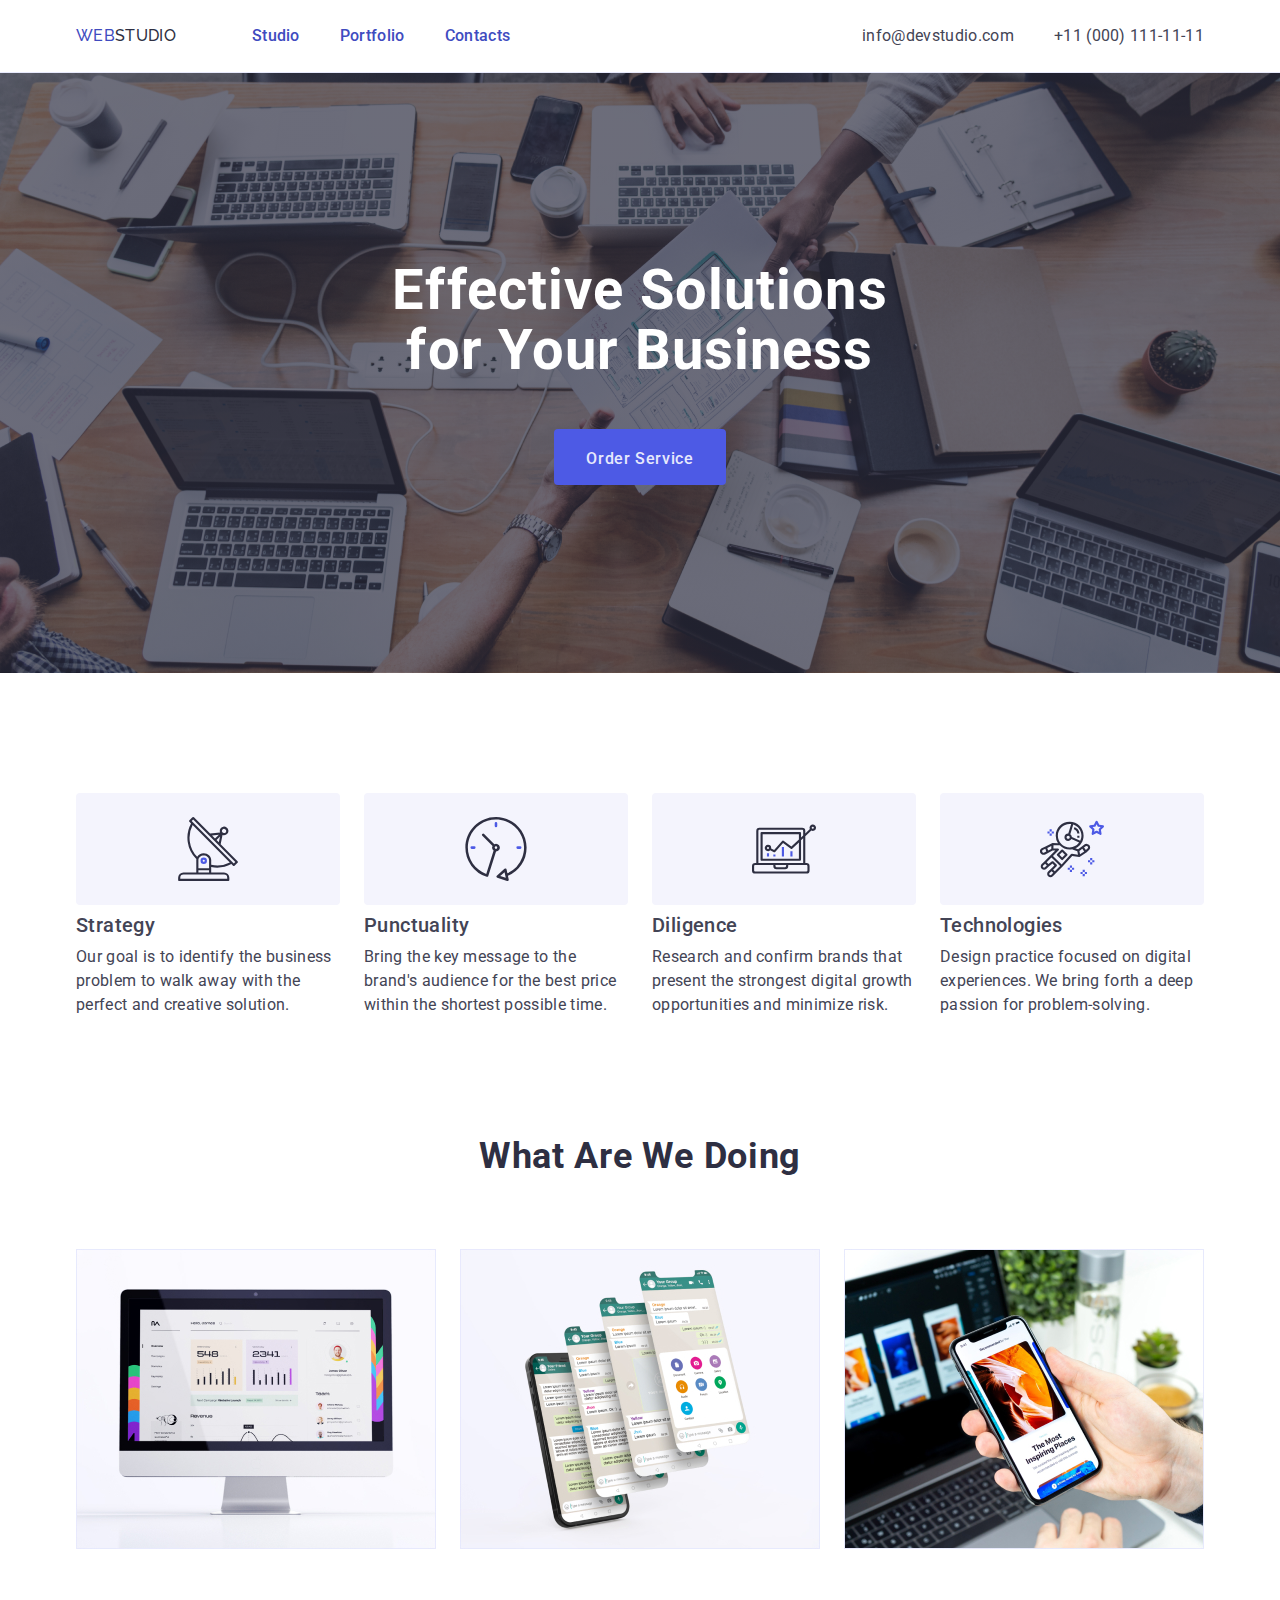
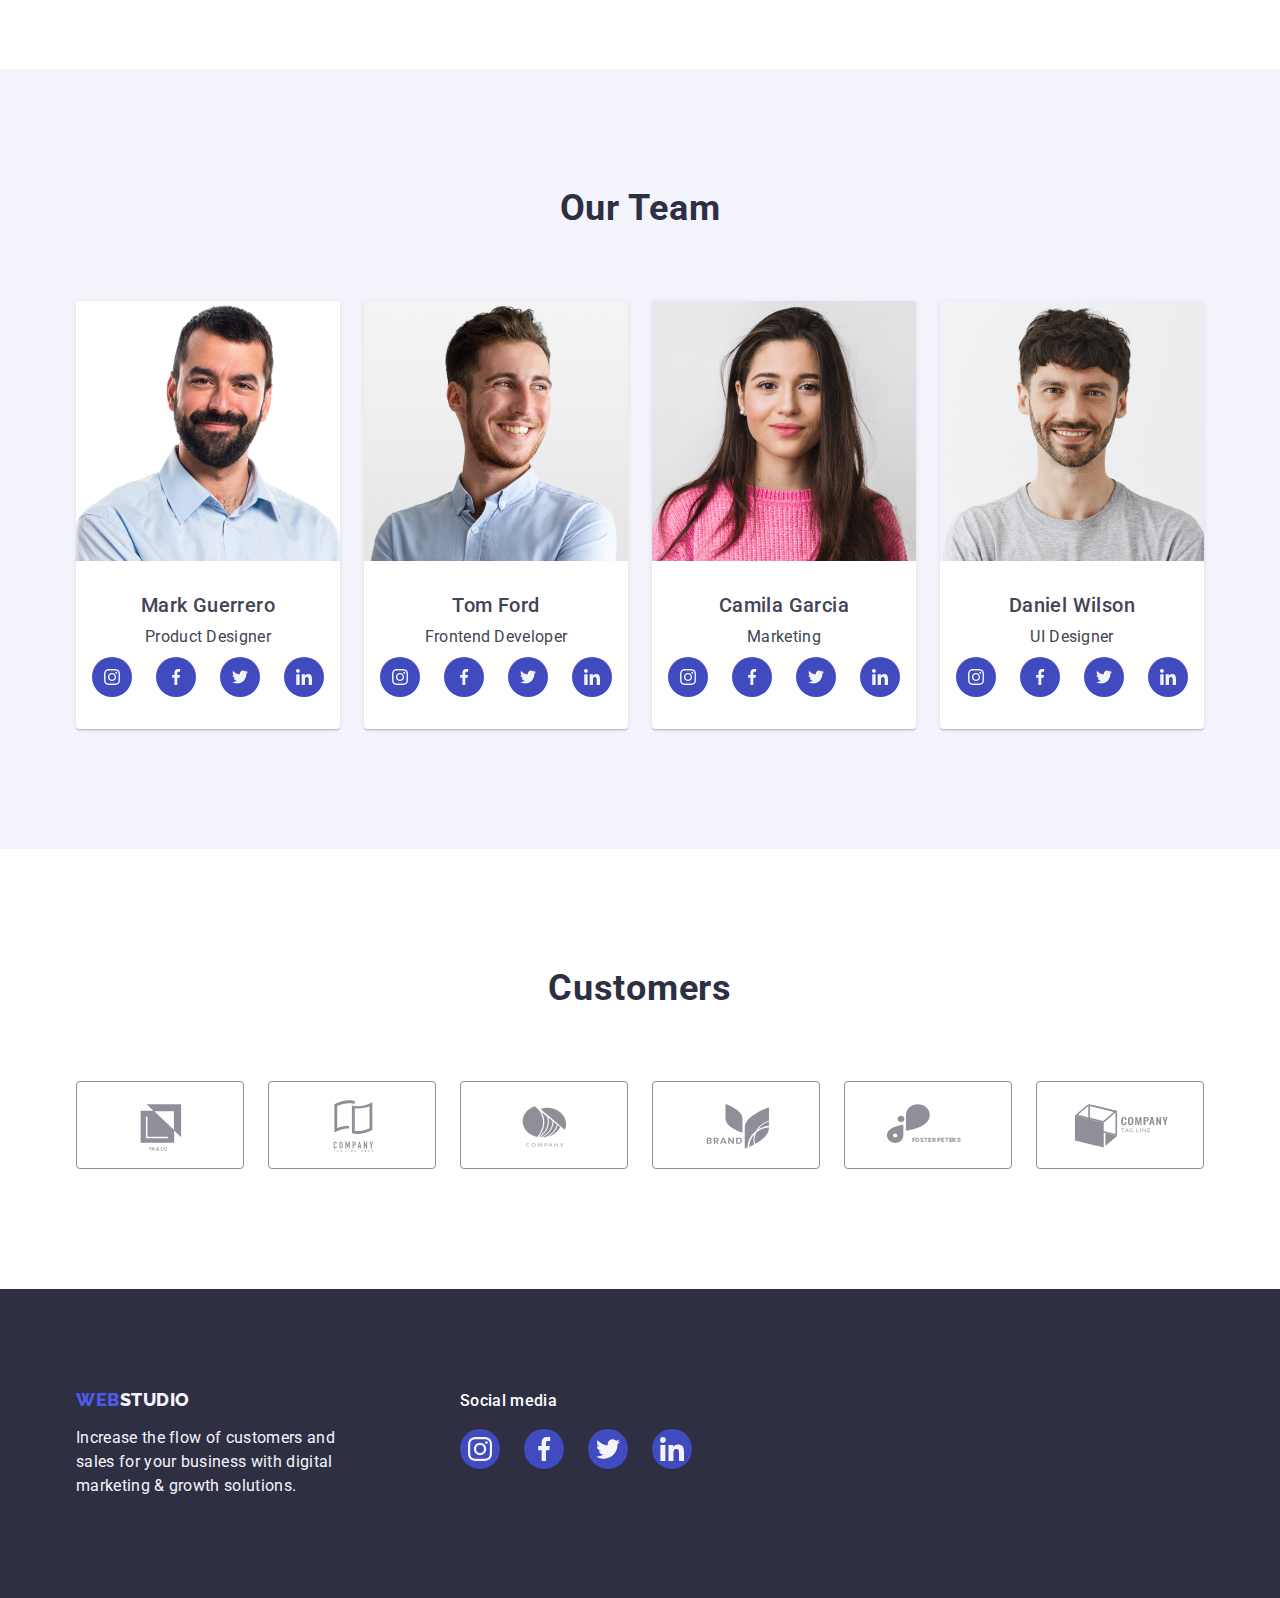
==== index.html @ c57134eb "corect" ====
<!DOCTYPE html>
<html lang="en">

<head>
  <meta charset="UTF-8">
  <meta name="viewport" content="width=device-width, initial-scale=1.0">
  <title>Studio</title>
  <link rel="stylesheet" href="node_modules/modern-normalize/modern-normalize.min.css">
  <link rel="stylesheet" href="./css/style.css">
  <link rel="preconnect" href="https://fonts.googleapis.com">
  <link rel="preconnect" href="https://fonts.gstatic.com" crossorigin>
  <link href="https://fonts.googleapis.com/css2?family=Raleway:wght@800&family=Roboto:wght@400;500;700;900&display=swap"
    rel="stylesheet">
</head>

<body>

  <!-- H E A D E R -->

  <header class="header">
    <div class="header__top container">
      <nav class="header__nav">
        <a class="logo menu__link" href="./index.html">
          Web<span class="logo_dark">Studio</span>
        </a>
        <ul class="menu__list list">
          <li class="menu__item">
            <a class="menu__link" href="./index.html">Studio</a>
          </li>
          <li class="menu__item">
            <a class="menu__link" href="./portfolio.html">Portfolio</a>
          </li>
          <li class="menu__item">
            <a class="menu__link" href="#contact">Contacts</a>
          </li>
        </ul>
      </nav>
      <address class="contact" id="contact">
        <ul class="contact__list list">
          <li class="contact__item"><a class="contact__link" href="mailto:info@devstudio.com">info@devstudio.com</a>
          </li>
          <li class="contact__item"><a class="contact__link" href="tel:+110001111111">+11 (000) 111-11-11</a></li>
        </ul>
      </address>
    </div>
  </header>

  <main>

    <!-- H E R O - I M A G E -->

    <section class="hero-image">
      <div class="container">
        <h1 class="hero-image__title">
          Effective Solutions for Your Business
        </h1>
        <button class="hero-image__button" type="button" data-modal-open>
          Order Service
        </button>
      </div>
    </section>

    <!-- F E A T U R E -->

    <section class="feature">
      <div class="container">
        <h2 class="visually-hidden" hidden="">FFFFF</h2>
        <ul class="feature-list list">
          <li class="feature-list__item">
            <div class="feature__tumb">
              <svg class="feature__icon" width="64" height="64">
                <use href="./images/icons.svg#icon-antenna-1"></use>
              </svg>
            </div>
            <h3 class="subtitle">Strategy</h3>
            <p class="text">
              Our goal is to identify the business problem to walk away with
              the perfect and creative solution.
            </p>
          </li>
          <li class="feature-list__item">
            <div class="feature__tumb">
              <svg class="feature__icon" width="64" height="64">
                <use href="./images/icons.svg#icon-clock-1"></use>
              </svg>
            </div>
            <h3 class="subtitle">Punctuality</h3>
            <p class="text">
              Bring the key message to the brand's audience for the best price
              within the shortest possible time.
            </p>
          </li>
          <li class="feature-list__item">
            <div class="feature__tumb">
              <svg class="feature__icon" width="64" height="64">
                <use href="./images/icons.svg#icon-diagram-1"></use>
              </svg>
            </div>
            <h3 class="subtitle">Diligence</h3>
            <p class="text">
              Research and confirm brands that present the strongest digital
              growth opportunities and minimize risk.
            </p>
          </li>
          <li class="feature-list__item">
            <div class="feature__tumb">
              <svg class="feature__icon" width="64" height="64">
                <use href="./images/icons.svg#icon-astronaut-1"></use>
              </svg>
            </div>
            <h3 class="subtitle">Technologies</h3>
            <p class="text">
              Design practice focused on digital experiences. We bring forth a
              deep passion for problem-solving.
            </p>
          </li>
        </ul>
      </div>
    </section>

    <!--  G A L A R Y -->

    <section class="galary">
      <div class="container">
        <h2 class="galary__title title">What are we doing</h2>
        <ul class="galary__list list">
          <li class="galary__item"><img src="./images/Rectangle_71.jpg" alt="monitor"></li>
          <li class="galary__item"><img src="./images/Rectangle_72.jpg" alt="mobile phone"></li>
          <li class="galary__item"><img src="./images/Rectangle_73.jpg" alt="notebook and phone"></li>
        </ul>
      </div>
    </section>

    <!-- P R E V I E V -->

    <section class="preview">
      <div class="container">
        <h2 class="preview__title title"> Our Team</h2>
        <ul class="preview__list list">
          <li class="preview__item"> <img class="preview__img" src="./images/ava_1.jpg" alt="foto Mark Guerrero" />
            <div class="preview__text">
              <h3 class="subtitle">Mark Guerrero</h3>
              <p class="text">Product Designer</p>
              <ul class="social__list">
                <li class="social__item">
                  <a href="https://www.instagram.com/" target="_blank" class="social__link">
                    <svg class="social__svg" width="16" height="16">
                      <use href="./images/icons.svg#icon-instagram-2">
                      </use>
                    </svg>
                  </a>
                </li>
                <li class="social__item">
                  <a href="https://www.facebook.com/" target="_blank" class="social__link">
                    <svg class="social__svg" width="16" height="16">
                      <use href="./images/icons.svg#icon-facebook-1">
                      </use>
                    </svg>
                  </a>
                </li>
                <li class="social__item">
                  <a href="https://www.youtube.com/" target="_blank" class="social__link">
                    <svg class="social__svg" width="16" height="16">
                      <use href="./images/icons.svg#icon-twitter-1">
                      </use>
                    </svg>
                  </a>
                </li>
                <li class="social__item">
                  <a href="" target="_blank" class="social__link">
                    <svg class="social__svg" width="16" height="16">
                      <use href="./images/icons.svg#icon-linkedin-1">
                      </use>
                    </svg>
                  </a>
                </li>
              </ul>
            </div>
          </li>
          <li class="preview__item"><img class="preview__img" src="./images/ava_2.jpg" alt="foto Tom Ford" />
            <div class="preview__text">
              <h3 class="subtitle">Tom Ford</h3>
              <p class="text">Frontend Developer</p>
              <ul class="social__list">
                <li class="social__item">
                  <a href="https://www.instagram.com/" target="_blank" class="social__link">
                    <svg class="social__svg" width="16" height="16">
                      <use href="./images/icons.svg#icon-instagram-2">
                      </use>
                    </svg>
                  </a>
                </li>
                <li class="social__item">
                  <a href="https://www.facebook.com/" target="_blank" class="social__link">
                    <svg class="social__svg" width="16" height="16">
                      <use href="./images/icons.svg#icon-facebook-1">
                      </use>
                    </svg>
                  </a>
                </li>
                <li class="social__item">
                  <a href="https://www.youtube.com/" target="_blank" class=" social__link">
                    <svg class="social__svg" width="16" height="16">
                      <use href="./images/icons.svg#icon-twitter-1">
                      </use>
                    </svg>
                  </a>
                </li>
                <li class="social__item">
                  <a href="" target="_blank" class=" social__link">
                    <svg class="social__svg" width="16" height="16">
                      <use href="./images/icons.svg#icon-linkedin-1">
                      </use>
                    </svg>
                  </a>
                </li>
              </ul>
            </div>
          </li>
          <li class="preview__item"><img class="preview__img" src="./images/ava_3.jpg" alt="foto Camila Garcia" />
            <div class="preview__text">
              <h3 class="subtitle">Camila Garcia</h3>
              <p class="text">Marketing</p>
              <ul class="social__list">
                <li class="social__item">
                  <a href="https://www.instagram.com/" target="_blank" class="social__link">
                    <svg class="social__svg" width="16" height="16">
                      <use href="./images/icons.svg#icon-instagram-2">
                      </use>
                    </svg>
                  </a>
                </li>
                <li class="social__item">
                  <a href="https://www.facebook.com/" target="_blank" class="social__link">
                    <svg class="social__svg" width="16" height="16">
                      <use href="./images/icons.svg#icon-facebook-1">
                      </use>
                    </svg>
                  </a>
                </li>
                <li class="social__item">
                  <a href="https://www.youtube.com/" target="_blank" class="social__link">
                    <svg class="social__svg" width="16" height="16">
                      <use href="./images/icons.svg#icon-twitter-1">
                      </use>
                    </svg>
                  </a>
                </li>
                <li class="social__item">
                  <a href="" target="_blank" class="social__link">
                    <svg class="social__svg" width="16" height="16">
                      <use href="./images/icons.svg#icon-linkedin-1">
                      </use>
                    </svg>
                  </a>
                </li>
              </ul>
            </div>
          </li>
          <li class="preview__item"><img class="preview__img" src="./images/ava_4.jpg" alt="foto Daniel Wilson" />
            <div class="preview__text">
              <h3 class="subtitle">Daniel Wilson</h3>
              <p class="text">UI Designer</p>
              <ul class="social__list">
                <li class="social__item">
                  <a href="https://www.instagram.com/" target="_blank" class="social__link">
                    <svg class="social__svg" width="16" height="16">
                      <use href="./images/icons.svg#icon-instagram-2">
                      </use>
                    </svg>
                  </a>
                </li>
                <li class="social__item">
                  <a href="https://www.facebook.com/" target="_blank" class="social__link">
                    <svg class="social__svg" width="16" height="16">
                      <use href="./images/icons.svg#icon-facebook-1">
                      </use>
                    </svg>
                  </a>
                </li>
                <li class="social__item">
                  <a href="https://www.youtube.com/" target="_blank" class="social__link">
                    <svg class="social__svg" width="16" height="16">
                      <use href="./images/icons.svg#icon-twitter-1">
                      </use>
                    </svg>
                  </a>
                </li>
                <li class="social__item">
                  <a href="" target="_blank" class=" social__link">
                    <svg class="social__svg" width="16" height="16">
                      <use href="./images/icons.svg#icon-linkedin-1">
                      </use>
                    </svg>
                  </a>
                </li>
              </ul>
            </div>
          </li>
        </ul>
      </div>
    </section>

    <!--  C A S T O M E R S -->

    <section class="castomers">
      <div class="container">
        <h2 class="castomers__title title">Customers</h2>
        <ul class="castomers__list list">
          <li class="castomers__item">
            <a class="customers__link">
              <svg class="castomers__icon" width="104" height="56">
                <use href="./images/icons.svg#icon-Logo__1"></use>
              </svg>
            </a>
          </li>
          <li class="castomers__item">
            <a class="customers__link">
              <svg class="castomers__icon" width="104" height="56">
                <use href="./images/icons.svg#icon-Logo__2"></use>
              </svg>
            </a>
          </li>
          <li class="castomers__item">
            <a class="customers__link">
              <svg class="castomers__icon" width="104" height="56">
                <use href="./images/icons.svg#icon-Logo__3"></use>
              </svg>
            </a>
          </li>
          <li class="castomers__item">
            <a class="customers__link">
              <svg class="castomers__icon" width="104" height="56">
                <use href="./images/icons.svg#icon-Logo__4"></use>
              </svg>
            </a>
          </li>
          <li class="castomers__item">
            <a class="customers__link">
              <div class="castomers__icon-drop">
                <svg class="castomers__icon vector-circl" width="8" height="8">
                  <use href="./images/icons.svg#icon-Vector__circl"></use>
                </svg>
                <svg class="castomers__icon vector-drop-doter" width="17" height="19">
                  <use href="./images/icons.svg#icon-Vector__drop-doter"></use>
                </svg>
                <svg class="castomers__icon vector-drop" width="25" height="27">
                  <use href="./images/icons.svg#icon-Vector__drop"></use>
                </svg>
                <p class="castomers__vector-text">FOSTER PETERS</p>
              </div>
            </a>
          </li>
          <li class="castomers__item">
            <a class="customers__link">
              <svg class="castomers__icon" width="104" height="56">
                <use href="./images/icons.svg#icon-Logo__5"></use>
              </svg>
            </a>
          </li>
        </ul>
      </div>
    </section>
  </main>

  <!-- F O O T E R  -->

  <footer class="footer">
    <div class="container">
      <div class="footer__iner">
        <div class="footer__text-col">
          <a class="footer__link logo" href="./index.html">
            Web<span class="logo_light">Studio</span>
          </a>
          <p class="footer__text text">Increase the flow of customers and sales for your business with
            digital marketing & growth solutions.</p>
        </div>
        <div class="footer__social-col">
          <p class="footer__subtitle">Social media</p>
          <ul class="social__list">
            <li class="social__item">
              <a href="https://www.instagram.com/" target="_blank" class="social__link">
                <svg class="footer__social-svg social__svg" width="24" height="24">
                  <use href="./images/icons.svg#icon-instagram-2"></use>
                </svg>
              </a>
            </li>
            <li class="social__item">
              <a href="https://www.facebook.com/" target="_blank" class="social__link">
                <svg class="footer__social-svg social__svg">
                  <use href="./images/icons.svg#icon-facebook-1" width="24" height="24"></use>
                </svg>
              </a>
            </li>
            <li class="social__item">
              <a href="https://www.youtube.com/" target="_blank" class="social__link">
                <svg class=" footer__social-svg social__svg">
                  <use href="./images/icons.svg#icon-twitter-1" width="24" height="24"></use>
                </svg>
              </a>
            </li>
            <li class="social__item">
              <a href="" target="_blank" class="social__link"> <svg class="footer__social-svg social__svg">
                  <use href="./images/icons.svg#icon-linkedin-1" width="24" height="24"></use>
                </svg></a>
            </li>
          </ul>
        </div>
      </div>

    </div>
  </footer>

  <!-- m o d a l -->

  <div id="modal--start" class="overlay is-hidden" data-modal>
    <div class="overlay__modal">
      <button type="button" class="modal__close" data-modal-close>
        <svg class="modal__svg" width="8" height="8">
          <use class="close-black" href="./images/icons.svg#icon-close-black-18dp-2-1 ">
          </use>
        </svg>
      </button>
    </div>
  </div>

  <script src="./js/modal.js"></script>
</body>

</html>
---- css/style.css ----
* {
    box-sizing: inherit;
}

:root {
    --page-font: "Roboto", sans-serif;
    --logo-font: "Raleway", sans-serif;
    --dark: #2e2f42;
    /* navy-blue __ Overlays, Shadows, Headings */
    --primary-brand: #4D5AE5;
    /* Iris __ CTAs focused, Active, states, Links */
    --white-background: #ffffff;
    /* white __ Header, team card - background */
    --text: #434455;
    /* slate __ body text */
    --pressed-state: #404BBF;
    /* ocean __ CTAs */
    --light: #f4f4fd;
    /* cloud __ Light mode backgrounds, Light mode Dialogs/alerts */
    --main-battom-text: #e7e9fc;
}

html {
    box-sizing: border-box;
}


body,
h1,
h2,
h3,
h4,
h5,
p,
ul,
li {
    font-family: var(--page-font);
    color: var(--text);
    text-decoration: none;
    list-style: none;
    margin: 0;
    padding: 0;
}

img {
    width: 100%;
    display: block;
}

body {
    background-color: var(--white-background);
}

p {
    font-family: var(--page-font);
    font-size: 16px;
    line-height: 1.5;
    letter-spacing: 0.32px;
}

a {
    color: inherit;
    text-decoration: none;
    font-size: 16px;
    line-height: 1.5;
    letter-spacing: 0.32px;
    font-family: inherit;
}

button {
    border: none;
    cursor: pointer;
    color: var(--main-battom-text);
    font-size: 16px;
    line-height: 1.5;
    letter-spacing: 0.32px;
    font-family: inherit;
}


.container {

    max-width: 1158px;
    padding: 0 15px;
    margin-left: auto;
    margin-right: auto;
}

.visually-hidden {
    position: absolute;
    width: 1px;
    height: 1px;
    margin: -1px;
    border: 0;
    padding: 0;
    white-space: nowrap;
    clip-path: inset(100%);
    clip: rect(0 0 0 0);
    overflow: hidden;
}



.title {
    margin-bottom: 72px;
    font-size: 36px;
    line-height: 1.11;
    text-transform: capitalize;
    text-align: center;
    color: var(--dark);
    letter-spacing: 0.02em
}

.text {
    font-size: 16px;
    line-height: 1.5;
    letter-spacing: 0.02em;
    color: var(--text);
}

.list {
    list-style: none;
    display: flex;
    gap: 24px;
}




/*  H E A D E R  */

.logo {
    font-family: var(--logo-font);
    color: var(--iris, #4D5AE5);
    font-size: 18px;
    line-height: 1.17;
    font-weight: 800;
    letter-spacing: 0.03em;
    text-transform: uppercase;
    margin-right: 76px;
}

.logo_dark {
    font-family: var(--logo-font);
    color: var(--dark);

}

.logo_light {
    font-family: var(--logo-font);
}

.header {
    border-bottom: 1px solid var(--cornflower, #E7E9FC);
    background: var(--white, #FFF);
    box-shadow: 0px 2px 1px rgba(46, 47, 66, 0.08), 0px 1px 1px rgba(46, 47, 66, 0.16), 0px 1px 6px rgba(46, 47, 66, 0.08);
}

.header__top {
    display: flex;
    justify-content: space-between;
    align-items: center;
    height: 72px;
}

/* header__nav */

.header__nav {
    display: flex;
    align-items: center;
}

.menu__list {
    display: flex;
    align-items: center;
    gap: 40px;
}

.menu__link {
    position: relative;
    display: inline-block;
    color: var(--pressed-state);
    font-weight: 500;
    font-size: 16px;
    line-height: 1.5;
    letter-spacing: 0.02em;
    padding: 24px 0;
    transition: color 250ms cubic-bezier(0.4, 0, 0.2, 1);
}

.menu__link:hover,
.menu__link:focus {
    display: inline-block;
    font-weight: 500;
    font-size: 16px;
    line-height: 1.5;
    letter-spacing: 0.02em;
    padding: 24px 0;
    position: relative;
    color: var(--pressed-state);
    transition: color 250ms cubic-bezier(0.4, 0, 0.2, 1);
}

.menu__link:hover::after {
    content: "";
    position: absolute;
    left: 0;
    bottom: -1px;
    width: 100%;
    height: 4px;
    background-color: var(--pressed-state);
    border-radius: 2px;

}


/*  header__address */

address {
    font-style: normal;
}

.contact__list {
    display: flex;
    align-items: center;
    gap: 40px;
}

.contact__item {
    display: inherit;
    font-size: 16px;
    line-height: 1.5;
    letter-spacing: 0.02em;
}
.contact__link {
    text-decoration: none;
    padding: 24px 0;
    transition: color 250ms cubic-bezier(0.4, 0, 0.2, 1);
}
.contact__link:hover,
.contact__link:focus {
    color: var(--pressed-state);
    transition: color 250ms cubic-bezier(0.4, 0, 0.2, 1);
}







/*  H E R O I M A G E  */

.hero-image {
    margin: 0 auto;
    max-width: 1440px;
    padding: 120px 0;
    background-color: var(--dark);
    text-align: center;
    color: var(--white-background);
    background-image: linear-gradient(rgba(46, 47, 66, 0.7),
            rgba(46, 47, 66, 0.7)), url(../images/hero-bg.jpg);
    background-position: center;
    background-repeat: no-repeat;
    background-size: cover;
    padding: 188px 0;
}

.hero-image__title {
    color: var(--white-background);
    font-size: 56px;
    line-height: 1.07;
    letter-spacing: 0.02em;
    max-width: 496px;
    margin: 0 auto;


}

.hero-image__button {
    border: none;
    border-radius: 4px;
    margin: 0 auto;
    display: block;
    margin-top: 48px;
    padding: 18px 32px;
    background-color: var(--primary-brand);
    font-weight: 500;
    letter-spacing: 0.04em;
    min-width: 169px;
    height: 56px;
    transition: background-color 250ms cubic-bezier(0.4, 0, 0.2, 1);

}

.hero-image__button:hover {
    background-color: var(--pressed-state);
}

.hero-image__button:focus {
    background-color: var(--pressed-state);
}





/*  F E A T U R E  */

.feature {
    padding: 120px 0;
}

.feature-list__item {
    flex-basis: calc((100% - 72px) / 4)
}

.subtitle {
    margin-bottom: 8px;
    font-family: Roboto;
    font-size: 20px;
    font-style: normal;
    font-weight: 500;
    line-height: 24px;
    letter-spacing: 0.4px;
}


.feature__tumb {
    justify-content: center;
    display: flex;
    align-items: center;
    flex-basis: calc((100% - 72px) / 4);
    height: 112px;
    border-radius: 4px;
    background: var(--cloud, #F4F4FD);
    margin-bottom: 8px;

}




/* S O C I A L */

.social__list {
    display: flex;
    justify-content: center;
    align-items: center;
    gap: 24px;
    margin-top: 8px;

}

.social__link {
    display: flex;
    align-items: center;
    justify-content: center;
    width: 100%;
    height: 100%;
    border-radius: 50%;
    background-color: var(--pressed-state);
    transition: background-color 250ms cubic-bezier(0.4, 0, 0.2, 1);

}

.social__item {
    max-width: calc((100% - 72px) / 4);

    width: 40px;
    height: 40px;

}

.social__link:hover {
    background-color: var(--primary-brand);
}

.social__link:focus {
    background-color: var(--primary-brand);
}

.social__svg {
    fill: var(--light);
    padding: 12px;
    width: 40px;
    height: 40px;

}




/* G A L A R Y */

.galary {
    padding-bottom: 120px;
}




/* P R E V I E W */

.preview {
    background-color: var(--light);
    padding: 120px 0;
}

.preview__img {
    max-width: 100%;
}

.preview__text {
    padding: 32px 0;
    text-align: center;
}

.preview__item {
    max-width: calc((100% - 72px) / 4);
    background-color: var(--white-background);
    border-radius: 0px 0px 4px 4px;
    background: var(--white, #FFF);
    box-shadow: 0px 2px 1px 0px rgba(46, 47, 66, 0.08), 0px 1px 1px 0px rgba(46, 47, 66, 0.16), 0px 1px 6px 0px rgba(46, 47, 66, 0.08)
}




/* F I L T E R S */

.main {
    padding: 96px 0 120px 0;
}

.filter__list {
    justify-content: center;
    margin-bottom: 72px;
}


.main__batton {
    padding: 12px 24px;
    color: var(--primary-brand);
    font-weight: 500;
    font-size: 16px;
    line-height: 1.5;
    letter-spacing: 0.04em;
    border-radius: 4px;
    border: 1px solid var(--cornflower, #E7E9FC);
    background: var(--cloud, #F4F4FD);
    transition: color 250ms cubic-bezier(0.4, 0, 0.2, 1), background-color 250ms cubic-bezier(0.4, 0, 0.2, 1), border-color 250ms cubic-bezier(0.4, 0, 0.2, 1), box-shadow 250ms cubic-bezier(0.4, 0, 0.2, 1);
}

.main__batton:hover {
    background-color: var(--pressed-state);
    color: var(--white-background);
    border: 1px solid transparent;
    box-shadow: 0px 3px 1px rgba(0, 0, 0, 0.1), 0px 2px 1px rgba(0, 0, 0, 0.08), 0px 2px 2px rgba(0, 0, 0, 0.12);


}

.main__batton:focus {
    background-color: var(--pressed-state);
    color: var(--white-background);
    border: 1px solid transparent;
    box-shadow: 0px 3px 1px rgba(0, 0, 0, 0.1), 0px 2px 1px rgba(0, 0, 0, 0.08), 0px 2px 2px rgba(0, 0, 0, 0.12);
}




/* P R O M O */

.promo__link {
    display: block;
    transition: box-shadow 250ms cubic-bezier(0.4, 0, 0.2, 1);
}

.promo__link:hover {
    box-shadow: 0px 1px 6px rgba(46, 47, 66, 0.08), 0px 1px 1px rgba(46, 47, 66, 0.16), 0px 2px 1px rgba(46, 47, 66, 0.08);
}

.promo__link:focus {
    box-shadow: 0px 1px 6px rgba(46, 47, 66, 0.08), 0px 1px 1px rgba(46, 47, 66, 0.16), 0px 2px 1px rgba(46, 47, 66, 0.08);
}

.promo__link:hover p {
    transform: translateY(0%);
}

.promo__link:focus p {
    transform: translateY(0%);
}

.promo__overlay-text {
    padding: 40px 32px 0 32px;
    top: 0;
    left: 0;
    width: 100%;
    height: 100%;
    transform: translatey(100%);
    position: absolute;
    background-color: var(--primary-brand);
    transition: transform 250ms cubic-bezier(0.4, 0, 0.2, 1);
    color: var(--light);

}

.promo__overlay {
    position: relative;
    overflow: hidden;

}

.promo__overlay:hover .promo__overlay-text {
    transform: translatey(0);
}

.promo__list {
    row-gap: 48px;
    flex-wrap: wrap;
}

.promo__text {
    padding: 32px 16px;
    border: 1px solid var(--cornflower, #E7E9FC);
    border-top: none;
    background: var(--white, #FFF);
    font-family: Roboto;
    font-size: 20px;
    font-style: normal;
    font-weight: 500;
    line-height: 24px;
    letter-spacing: 0.4px;
}

.promo__item {
    flex-basis: calc((100% - 48px) / 3);
}




/* C U S T O M E R S */

.castomers {
    padding: 120px 0;
}

.castomers__list {}

.castomers__item {
    max-width: calc((100% - 120px) / 6);
    height: 88px;
}

.customers__link {
    display: flex;
    align-items: center;
    justify-content: center;
    border-radius: 4px;
    border: 1px solid var(--lightslate, #8E8F99);
    width: 100%;
    height: 100%;
    padding: 16px 32px;
    transition: border-color 250ms cubic-bezier(0.4, 0, 0.2, 1), color 250ms cubic-bezier(0.4, 0, 0.2, 1);
    ;
}

.customers__link:hover {
    border-color: var(--pressed-state);
}

.customers__link:focus {
    border-color: var(--pressed-state);
}

.castomers__vector-text {
    color: var(--lightslate, #8E8F99);
    font-family: Roboto;
    font-size: 6px;
    font-style: normal;
    font-weight: 700;
    line-height: normal;
    position: relative;
    left: 24px;
    top: 2px;
}

.vector-circl {
    left: 9px;
    bottom: 4px;
    position: relative;
}

.vector-drop-doter {
    right: 13px;
    top: 16px;
    position: relative;
}

.vector-drop {
    top: 4px;
    right: 17px;
    position: relative;
}

.castomers__icon-drop {
    box-sizing: content-box;
    padding: 6px 9px 0px 11px;
    display: block;
    width: 102px;
    height: 56px;
}




/* F O O T E R */

.footer {
    background-color: var(--dark);
    padding: 100px 0;

}

.logo_light,
.footer__text {
    color: var(--light);

}

.footer__text {
    width: 264px;
}

.footer__link {
    display: inline-block;
    margin-bottom: 16px;

}

.footer__iner {
    display: flex;
    align-items: baseline;

}

.footer__subtitle {
    font-family: Roboto;
    font-size: 16px;
    font-style: normal;
    font-weight: 500;
    line-height: 24px;
    color: var(--white, #FFF);
    letter-spacing: 0.32px;
    margin-bottom: 16px;
}

.footer__social-col {}

.footer__text-col {
    margin-right: 120px;
}

.footer__social-svg {
    fill: var(--light);
    padding: 8px;
}



/* M O D A L */

.is-hidden {
    visibility: hidden;
    transition: cubic-bezier(0.075, 0.82, 0.165, 1);
    opacity: 0;
    pointer-events: none;
}

.overlay {
    position: fixed;
    z-index: 1;
    padding-top: 80px;
    left: 0;
    top: 0;
    width: 100%;
    height: 100%;
    overflow: auto;
    background-color: rgba(46, 47, 66, 0.4);
    transition: opacity 250ms cubic-bezier(0.4, 0, 0.2, 1), visibility 250ms cubic-bezier(0.4, 0, 0.2, 1);
}


.overlay__modal {
    position: absolute;
    border-radius: 4px;
    background: var(--dairy, #FCFCFC);
    box-shadow: 0px 2px 1px 0px rgba(0, 0, 0, 0.20), 0px 1px 3px 0px rgba(0, 0, 0, 0.12), 0px 1px 1px 0px rgba(0, 0, 0, 0.14);
    width: 408px;
    min-height: 584px;
    top: 50%;
    left: 50%;
    transform: translate(-50%, -50%) scale(1);
    padding: 24px;
    transition: transform 250ms cubic-bezier(0.4, 0, 0.2, 1);
}

.modal__close {
    position: absolute;
    top: 24px;
    right: 24px;
    width: 24px;
    height: 24px;
    border-radius: 50%;
    display: flex;
    align-items: center;
    justify-content: center;
    background-color: #E7E9FC;
    border: 1px solid rgba(0, 0, 0, 0.10);
    padding: 0;
    cursor: pointer;
    transition: background-color 250ms cubic-bezier(0.4, 0, 0.2, 1), border 250ms cubic-bezier(0.4, 0, 0.2, 1);
}

.modal__close:hover {
    background-color: var(--pressed-state);
    border: none;
}

.modal__close:focus {
    background-color: var(--pressed-state);
    border: none;
}

.modal__svg {
    transition: fill 250ms cubic-bezier(0.4, 0, 0.2, 1);
}

.modal__close:hover,
.modal__close:focus {
    fill: #ffffff;
}
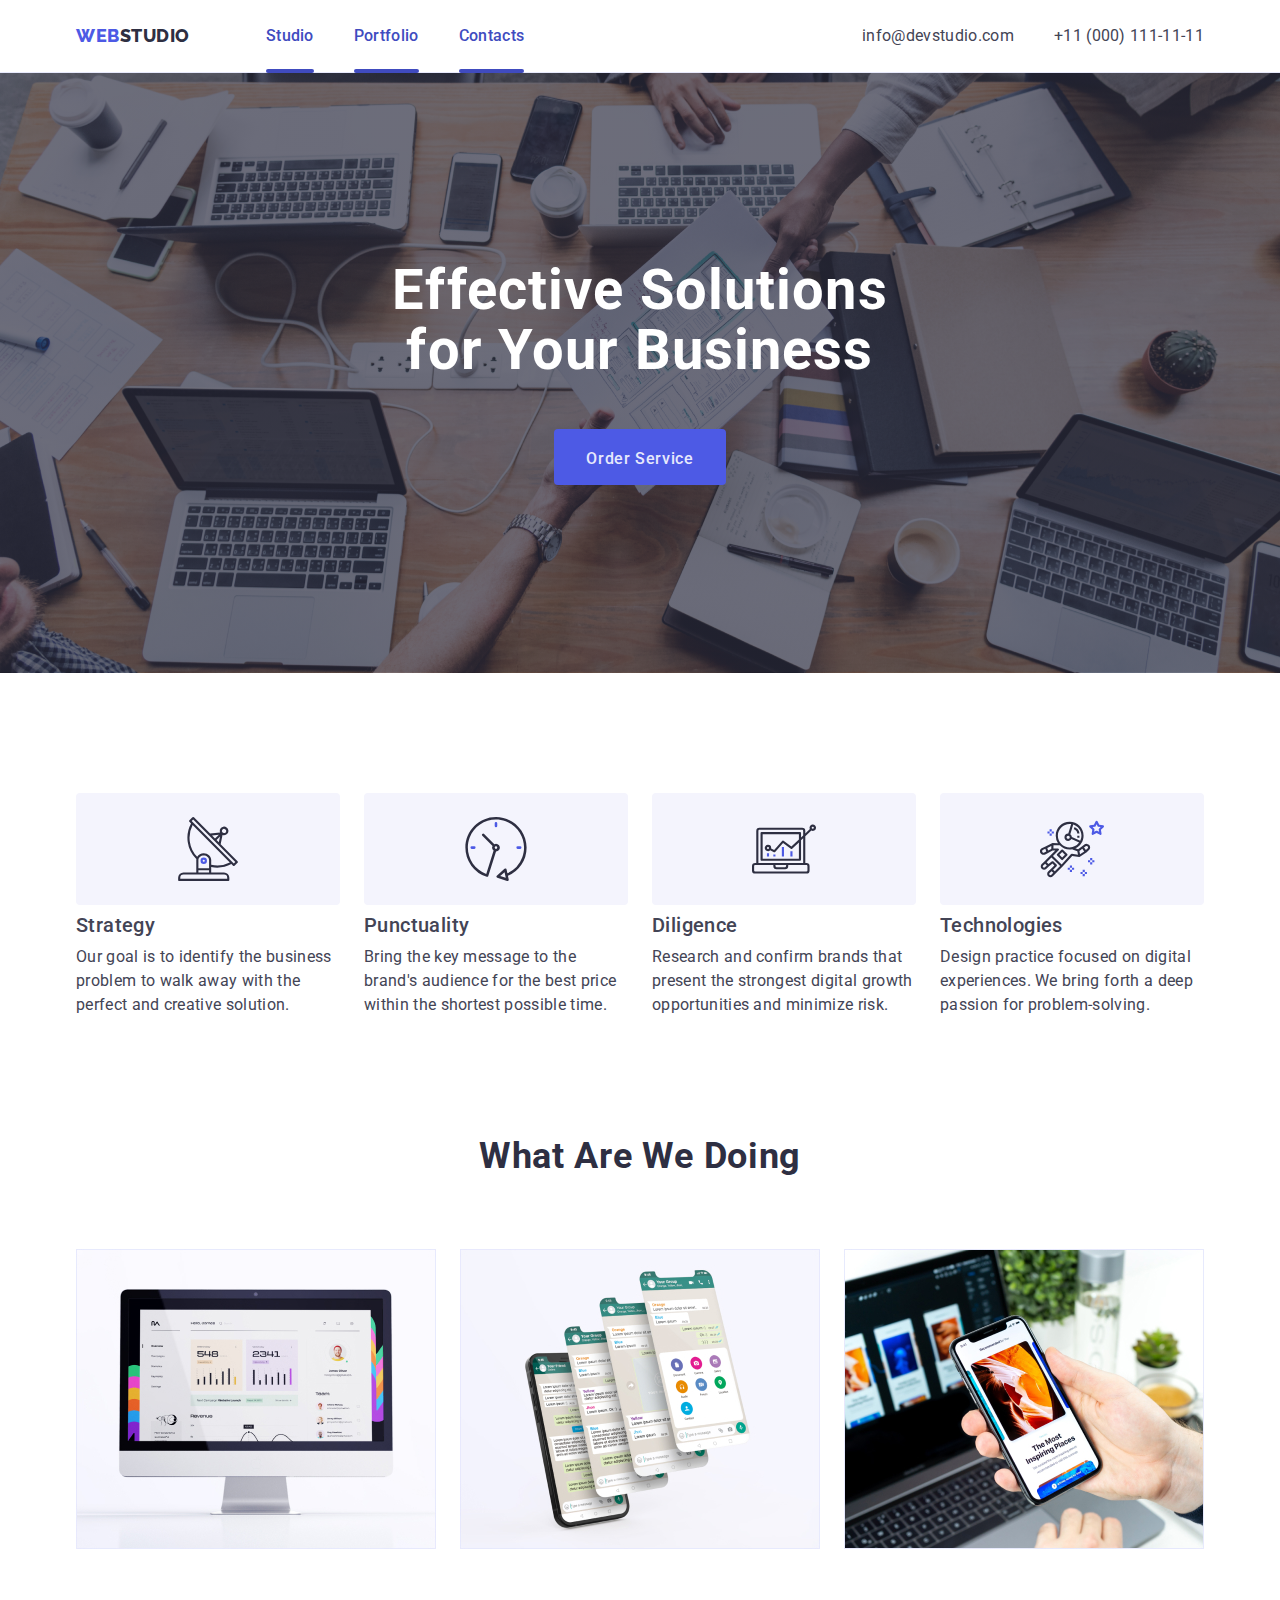
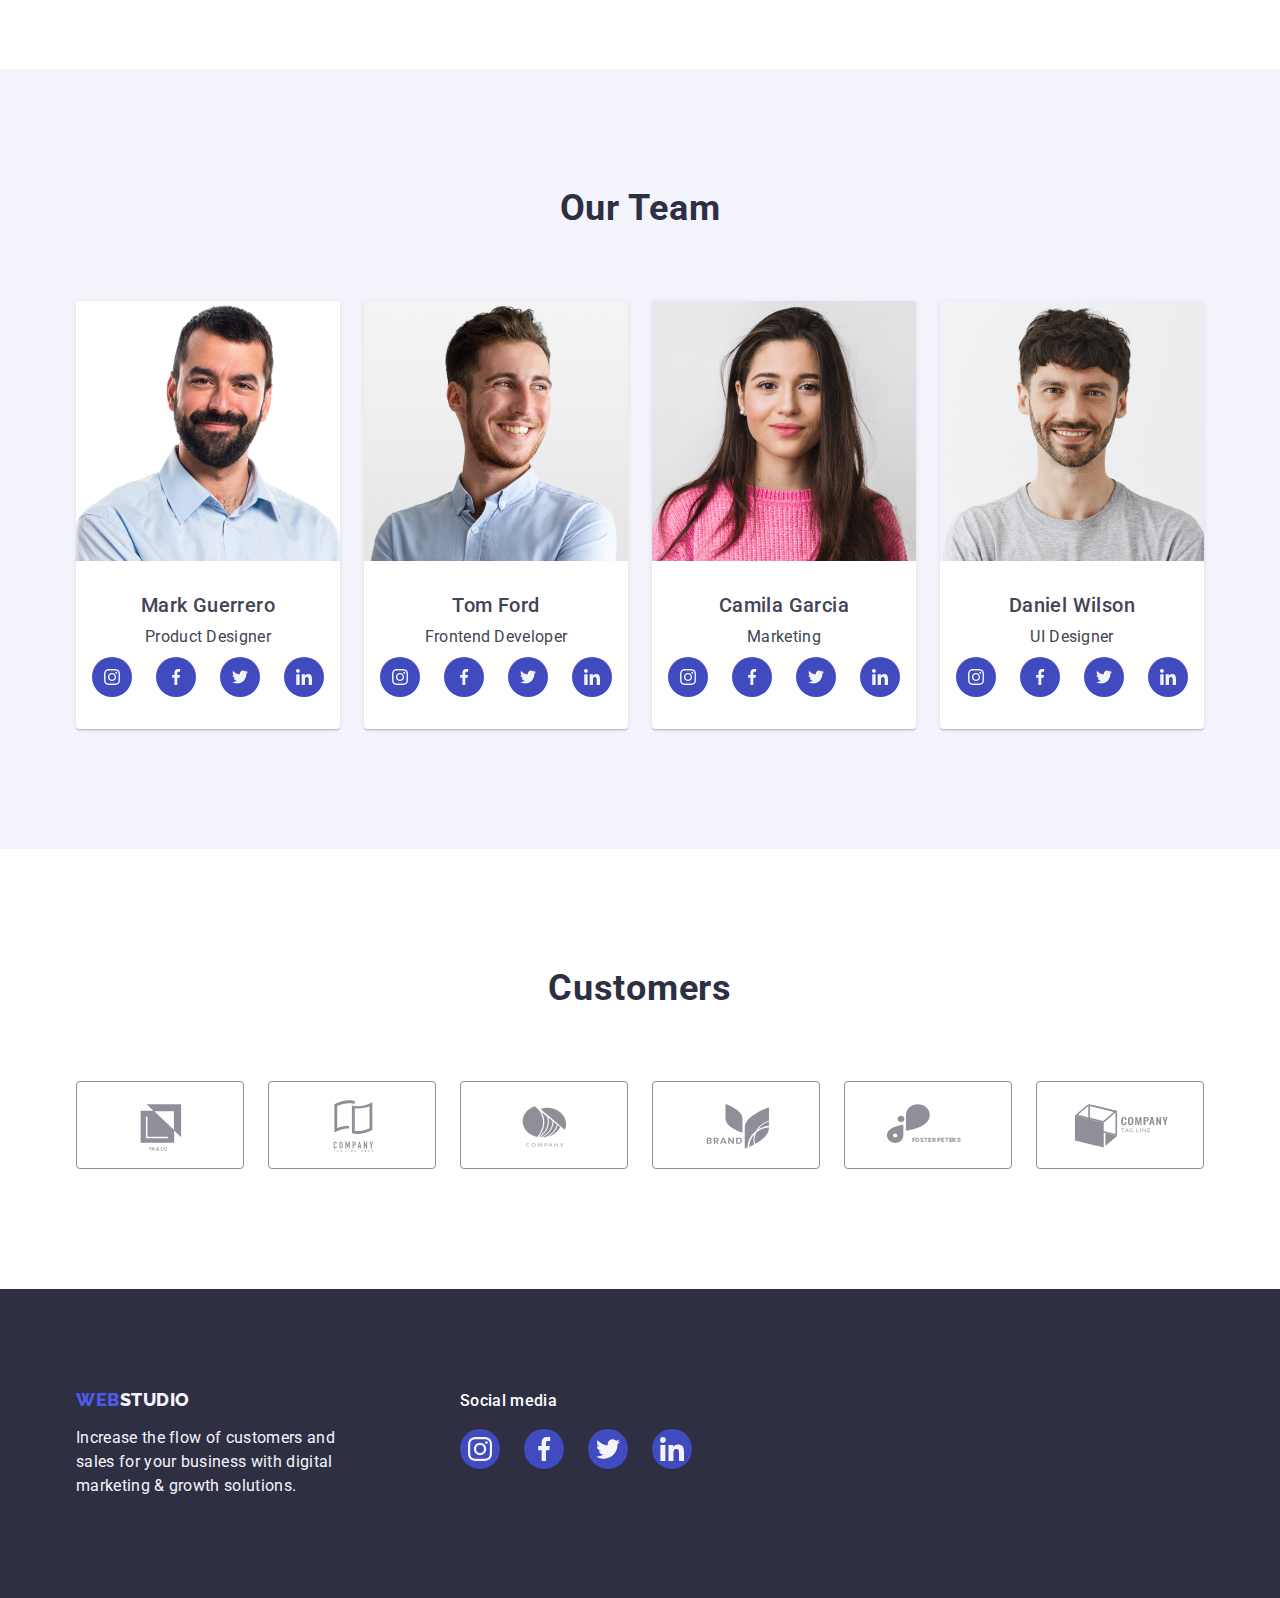
==== commit cb7d13ee: "+" ====
--- a/index.html
+++ b/index.html
@@ -20,7 +20,7 @@
   <header class="header">
     <div class="header__top container">
       <nav class="header__nav">
-        <a class="logo menu__link" href="./index.html">
+        <a class="logo" href="./index.html">
           Web<span class="logo_dark">Studio</span>
         </a>
         <ul class="menu__list list">
--- a/css/style.css
+++ b/css/style.css
@@ -201,7 +201,7 @@
     transition: color 250ms cubic-bezier(0.4, 0, 0.2, 1);
 }
 
-.menu__link:hover::after {
+.menu__link::after {
     content: "";
     position: absolute;
     left: 0;
@@ -211,7 +211,7 @@
     background-color: var(--pressed-state);
     border-radius: 2px;
 
-}
+} 
 
 
 /*  header__address */
@@ -232,11 +232,13 @@
     line-height: 1.5;
     letter-spacing: 0.02em;
 }
+
 .contact__link {
     text-decoration: none;
     padding: 24px 0;
     transition: color 250ms cubic-bezier(0.4, 0, 0.2, 1);
 }
+
 .contact__link:hover,
 .contact__link:focus {
     color: var(--pressed-state);
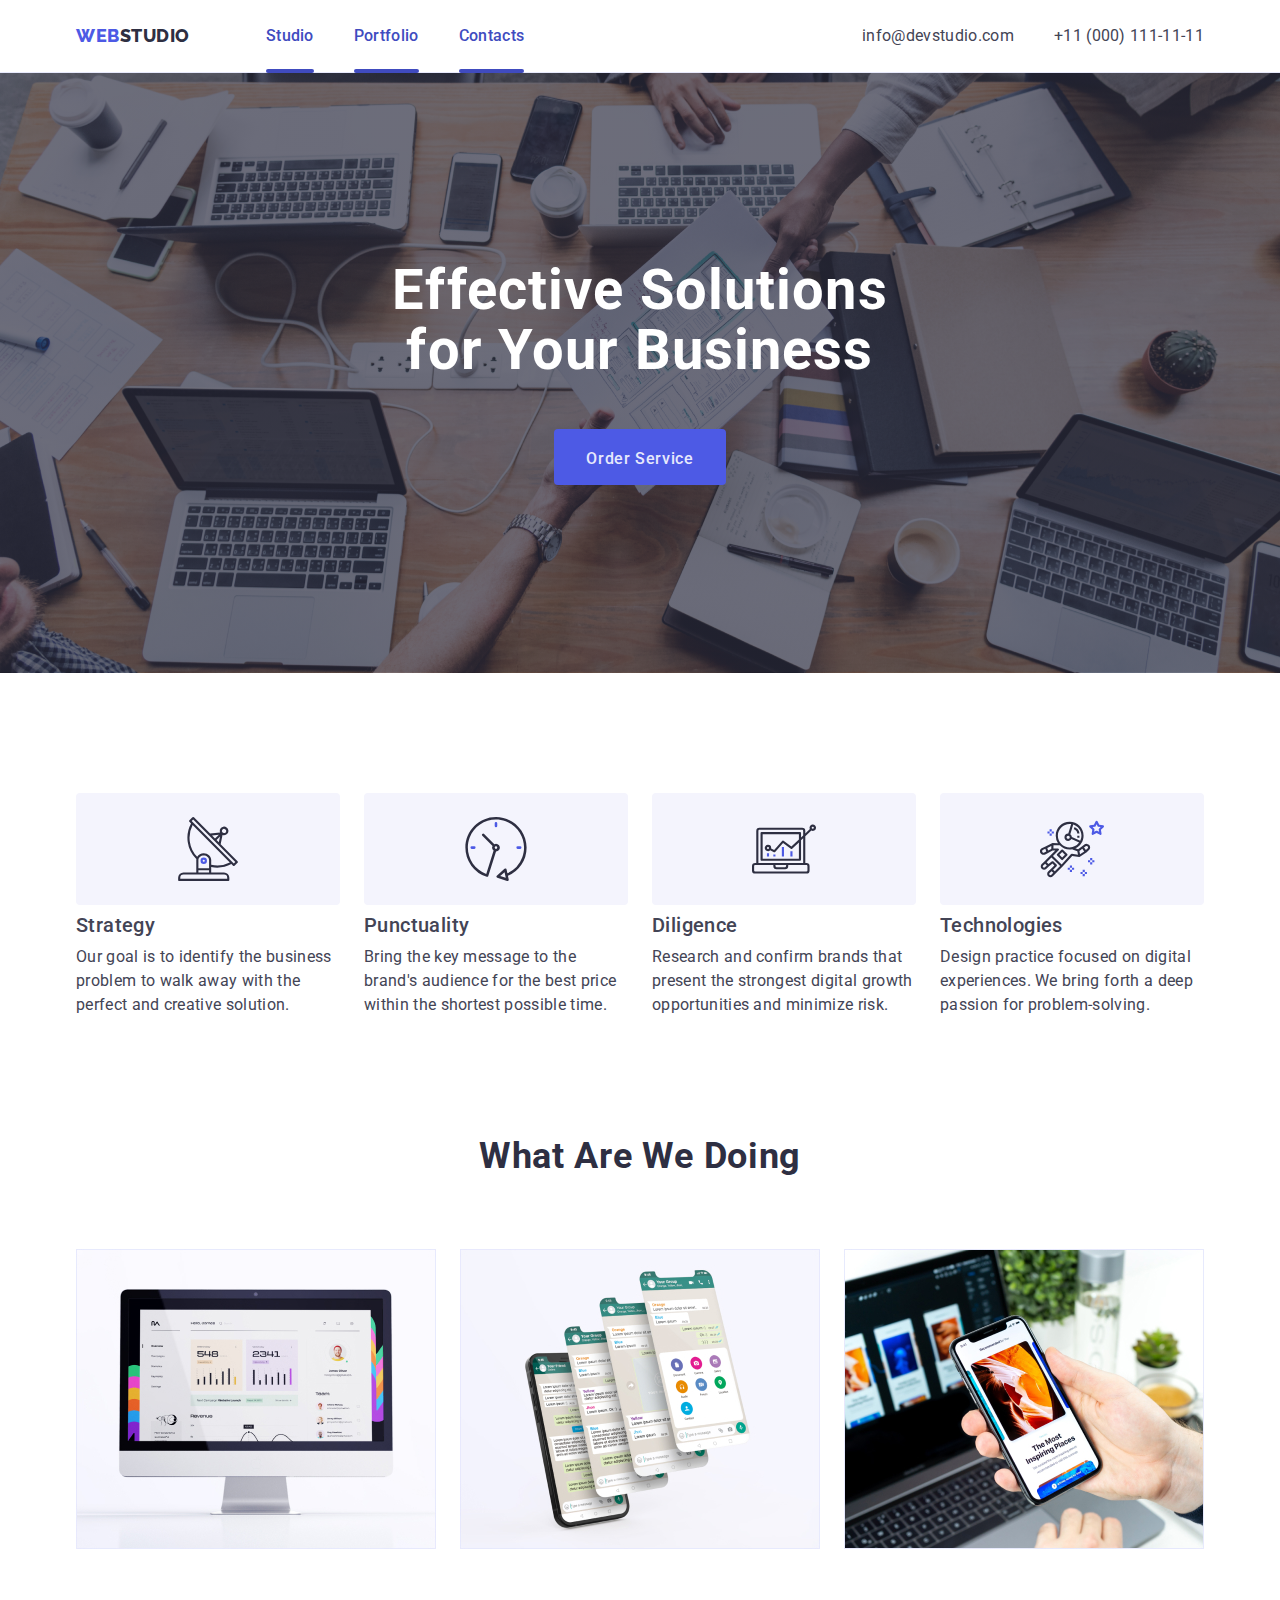
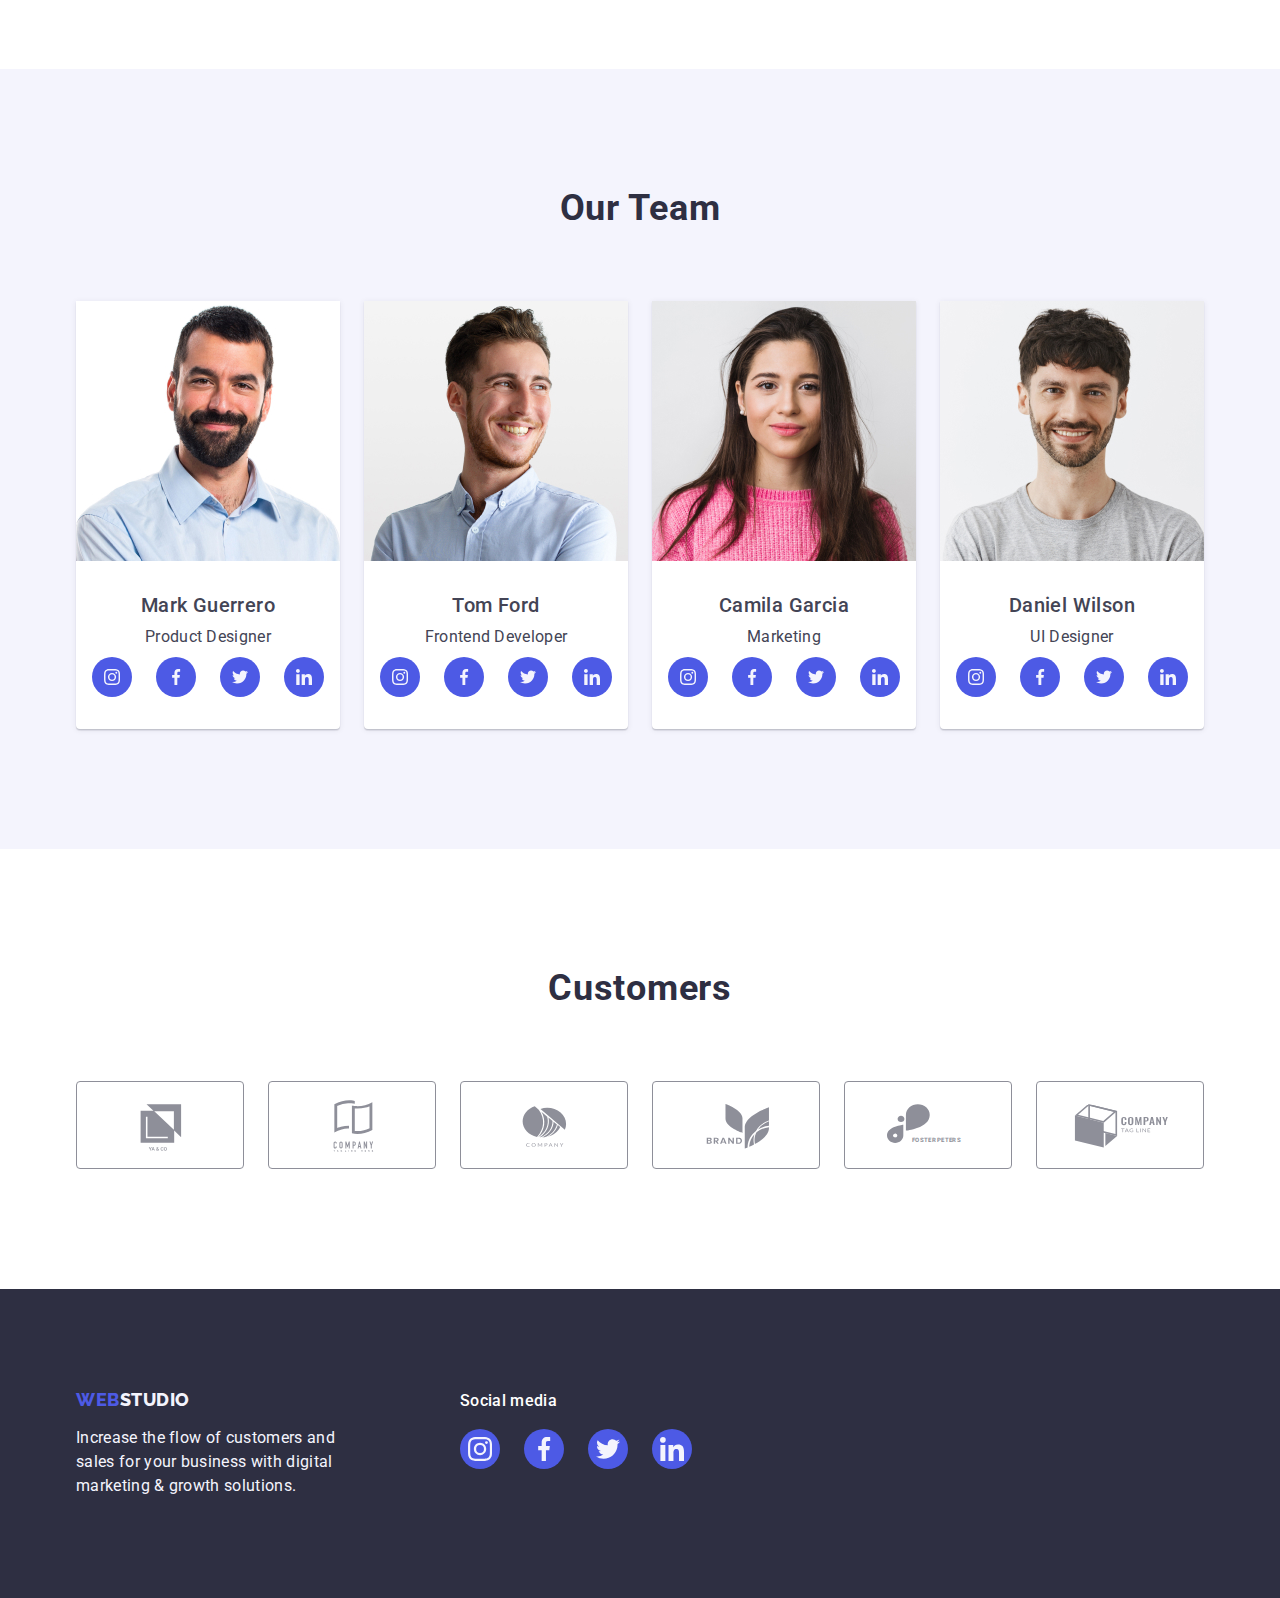
==== commit b42db1b3: "+" ====
--- a/index.html
+++ b/index.html
@@ -303,57 +303,57 @@
 
     <!--  C A S T O M E R S -->
 
-    <section class="castomers">
+    <section class="customers">
       <div class="container">
-        <h2 class="castomers__title title">Customers</h2>
-        <ul class="castomers__list list">
-          <li class="castomers__item">
-            <a class="customers__link">
-              <svg class="castomers__icon" width="104" height="56">
+        <h2 class="customers__title title">Customers</h2>
+        <ul class="customers__list list">
+          <li class="customers__item">
+            <a class="customers__link">
+              <svg class="customers__icon" width="104" height="56">
                 <use href="./images/icons.svg#icon-Logo__1"></use>
               </svg>
             </a>
           </li>
-          <li class="castomers__item">
-            <a class="customers__link">
-              <svg class="castomers__icon" width="104" height="56">
+          <li class="customers__item">
+            <a class="customers__link">
+              <svg class="customers__icon" width="104" height="56">
                 <use href="./images/icons.svg#icon-Logo__2"></use>
               </svg>
             </a>
           </li>
-          <li class="castomers__item">
-            <a class="customers__link">
-              <svg class="castomers__icon" width="104" height="56">
+          <li class="customers__item">
+            <a class="customers__link">
+              <svg class="customers__icon" width="104" height="56">
                 <use href="./images/icons.svg#icon-Logo__3"></use>
               </svg>
             </a>
           </li>
-          <li class="castomers__item">
-            <a class="customers__link">
-              <svg class="castomers__icon" width="104" height="56">
+          <li class="customers__item">
+            <a class="customers__link">
+              <svg class="customers__icon" width="104" height="56">
                 <use href="./images/icons.svg#icon-Logo__4"></use>
               </svg>
             </a>
           </li>
-          <li class="castomers__item">
-            <a class="customers__link">
-              <div class="castomers__icon-drop">
-                <svg class="castomers__icon vector-circl" width="8" height="8">
+          <li class="customers__item">
+            <a class="customers__link">
+              <div class="customers__icon-drop">
+                <svg class="customers__icon vector-circl" width="8" height="8">
                   <use href="./images/icons.svg#icon-Vector__circl"></use>
                 </svg>
-                <svg class="castomers__icon vector-drop-doter" width="17" height="19">
+                <svg class="customers__icon vector-drop-doter" width="17" height="19">
                   <use href="./images/icons.svg#icon-Vector__drop-doter"></use>
                 </svg>
-                <svg class="castomers__icon vector-drop" width="25" height="27">
+                <svg class="customers__icon vector-drop" width="25" height="27">
                   <use href="./images/icons.svg#icon-Vector__drop"></use>
                 </svg>
-                <p class="castomers__vector-text">FOSTER PETERS</p>
+                <p class="customers__vector-text">FOSTER PETERS</p>
               </div>
             </a>
           </li>
-          <li class="castomers__item">
-            <a class="customers__link">
-              <svg class="castomers__icon" width="104" height="56">
+          <li class="customers__item">
+            <a class="customers__link">
+              <svg class="customers__icon" width="104" height="56">
                 <use href="./images/icons.svg#icon-Logo__5"></use>
               </svg>
             </a>
--- a/css/style.css
+++ b/css/style.css
@@ -18,6 +18,10 @@
     --light: #f4f4fd;
     /* cloud __ Light mode backgrounds, Light mode Dialogs/alerts */
     --main-battom-text: #e7e9fc;
+    /* Helper text 
+Deemphasized text */
+    --light-slate: #8E8F99;
+
 }
 
 html {
@@ -211,7 +215,7 @@
     background-color: var(--pressed-state);
     border-radius: 2px;
 
-} 
+}
 
 
 /*  header__address */
@@ -361,7 +365,7 @@
     width: 100%;
     height: 100%;
     border-radius: 50%;
-    background-color: var(--pressed-state);
+    background-color: var(--primary-brand);
     transition: background-color 250ms cubic-bezier(0.4, 0, 0.2, 1);
 
 }
@@ -374,11 +378,12 @@
 
 }
 
-.social__link:hover {
-    background-color: var(--primary-brand);
-}
-
+.social__link:hover,
 .social__link:focus {
+    background-color: var(--pressed-state);
+}
+
+    {
     background-color: var(--primary-brand);
 }
 
@@ -547,18 +552,19 @@
 
 /* C U S T O M E R S */
 
-.castomers {
+.customers {
     padding: 120px 0;
 }
 
-.castomers__list {}
-
-.castomers__item {
+.customers__list {}
+
+.customers__item {
     max-width: calc((100% - 120px) / 6);
     height: 88px;
 }
 
 .customers__link {
+    color: var(--light-slate);
     display: flex;
     align-items: center;
     justify-content: center;
@@ -572,14 +578,16 @@
 }
 
 .customers__link:hover {
+    color: var(--pressed-state);
     border-color: var(--pressed-state);
 }
 
 .customers__link:focus {
+    color: var(--pressed-state);
     border-color: var(--pressed-state);
 }
 
-.castomers__vector-text {
+.customers__vector-text {
     color: var(--lightslate, #8E8F99);
     font-family: Roboto;
     font-size: 6px;
@@ -608,8 +616,11 @@
     right: 17px;
     position: relative;
 }
-
-.castomers__icon-drop {
+.customers__icon {
+    fill: currentColor;
+}
+
+.customers__icon-drop {
     box-sizing: content-box;
     padding: 6px 9px 0px 11px;
     display: block;
@@ -628,6 +639,20 @@
 
 }
 
+.footer__iner {
+    display: flex;
+    align-items: baseline;
+
+}
+
+.footer__text-col {
+    margin-right: 120px;
+}
+
+.footer__social-col {
+    
+}
+
 .logo_light,
 .footer__text {
     color: var(--light);
@@ -641,12 +666,6 @@
 .footer__link {
     display: inline-block;
     margin-bottom: 16px;
-
-}
-
-.footer__iner {
-    display: flex;
-    align-items: baseline;
 
 }
 
@@ -661,11 +680,8 @@
     margin-bottom: 16px;
 }
 
-.footer__social-col {}
-
-.footer__text-col {
-    margin-right: 120px;
-}
+
+
 
 .footer__social-svg {
     fill: var(--light);
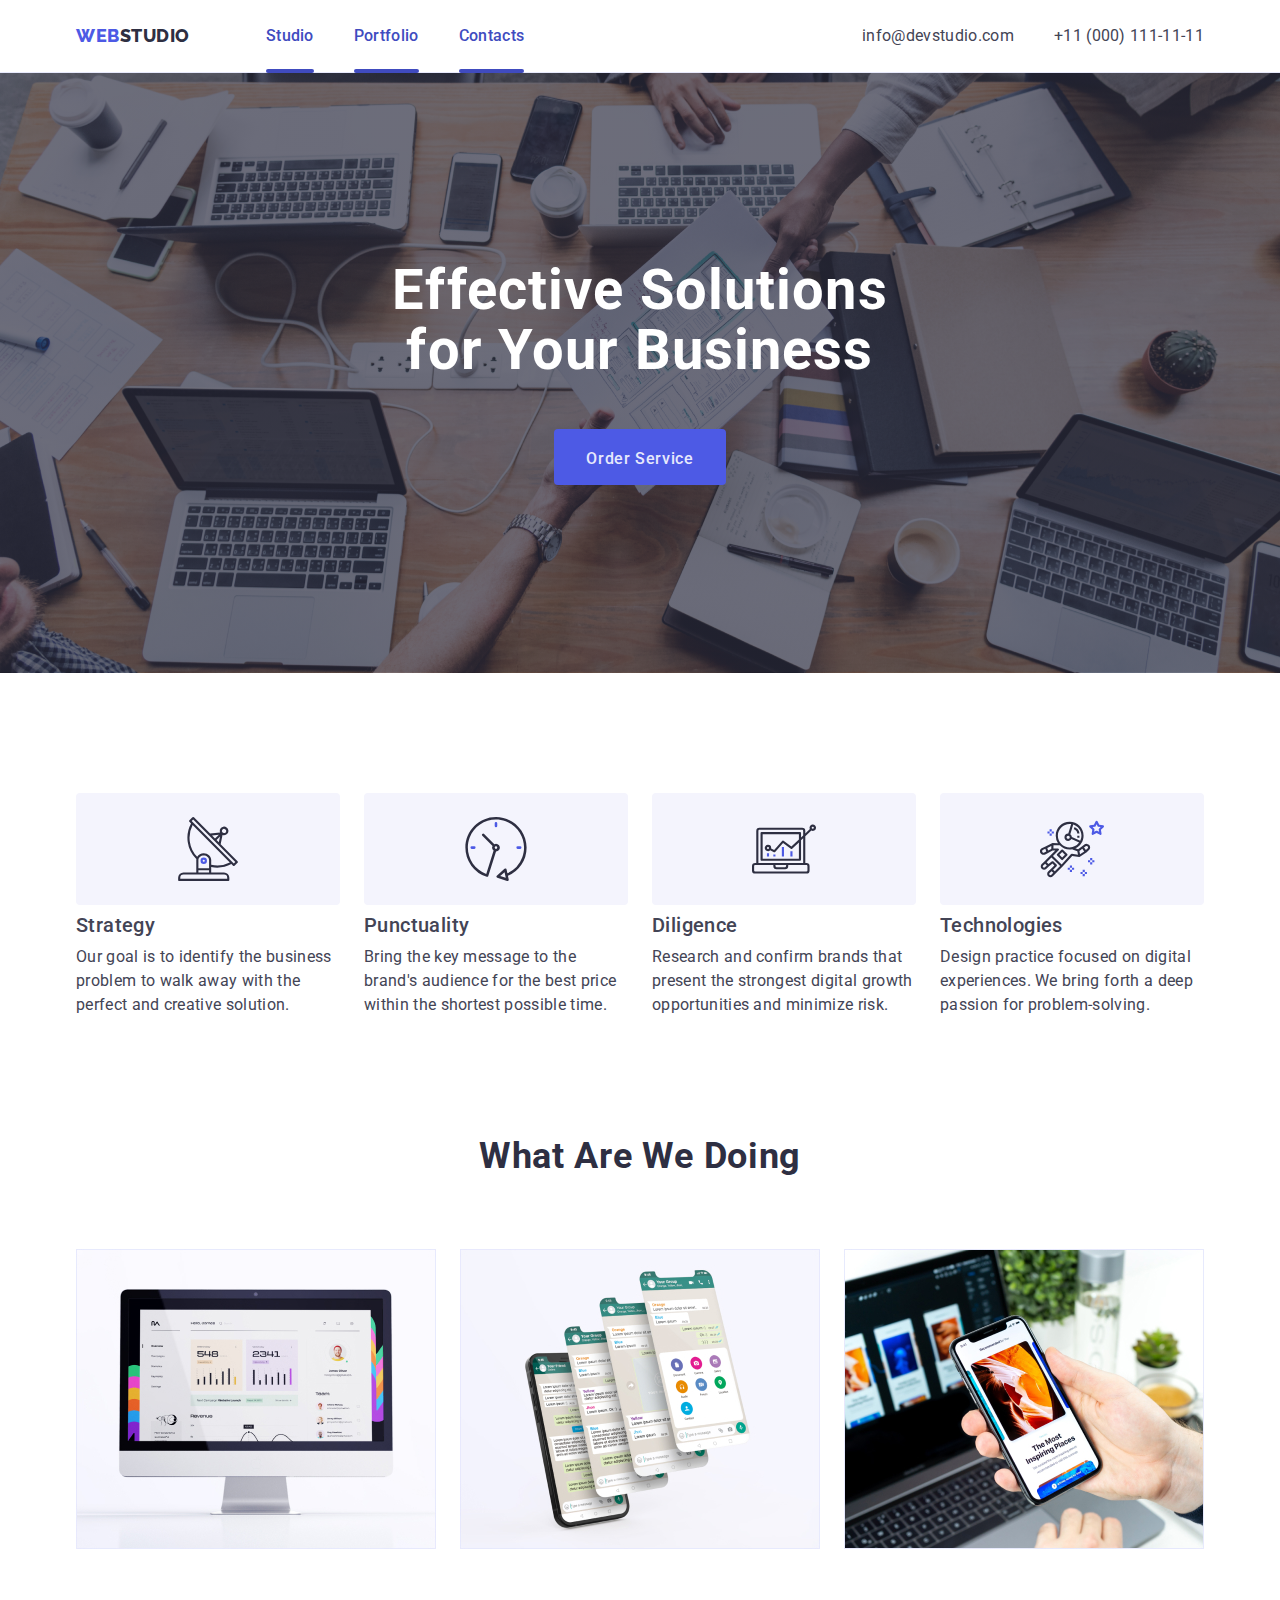
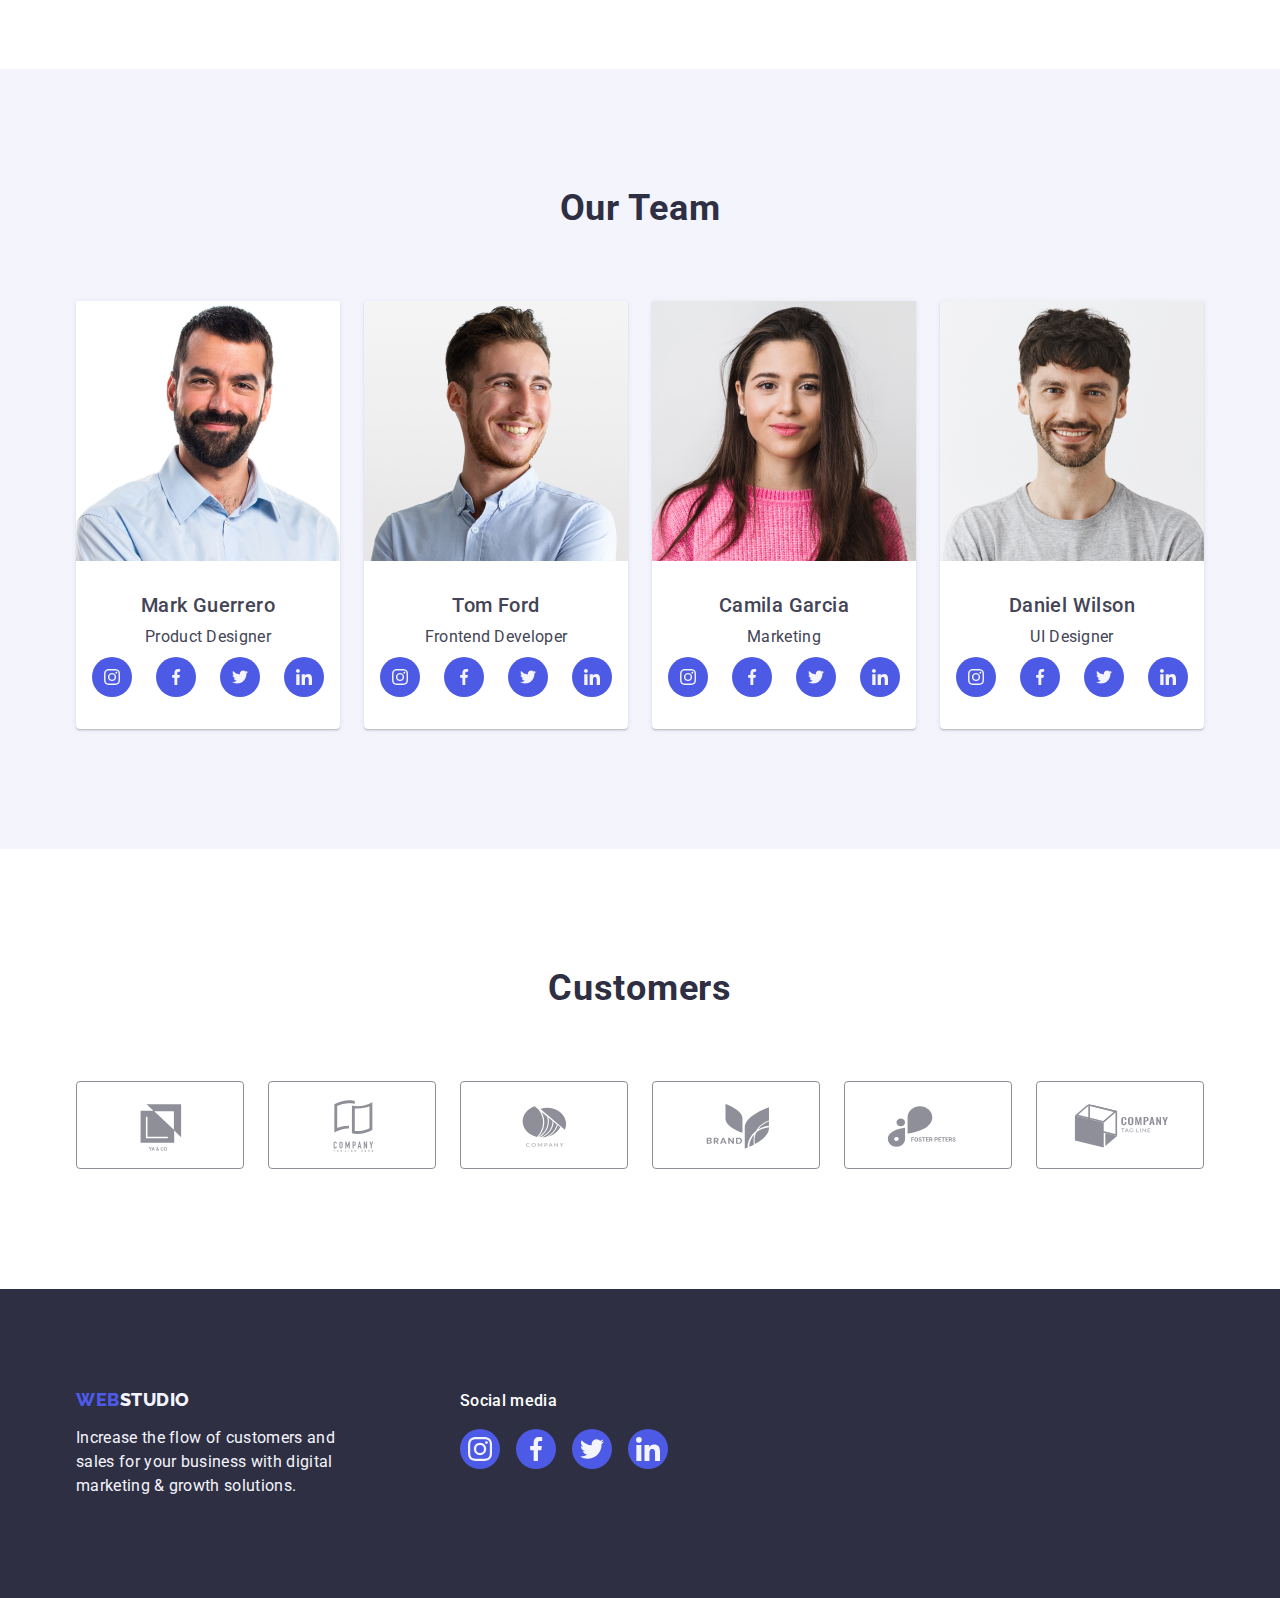
==== commit 26a5f68e: "+" ====
--- a/index.html
+++ b/index.html
@@ -337,24 +337,15 @@
           </li>
           <li class="customers__item">
             <a class="customers__link">
-              <div class="customers__icon-drop">
-                <svg class="customers__icon vector-circl" width="8" height="8">
-                  <use href="./images/icons.svg#icon-Vector__circl"></use>
-                </svg>
-                <svg class="customers__icon vector-drop-doter" width="17" height="19">
-                  <use href="./images/icons.svg#icon-Vector__drop-doter"></use>
-                </svg>
-                <svg class="customers__icon vector-drop" width="25" height="27">
-                  <use href="./images/icons.svg#icon-Vector__drop"></use>
-                </svg>
-                <p class="customers__vector-text">FOSTER PETERS</p>
-              </div>
-            </a>
-          </li>
-          <li class="customers__item">
-            <a class="customers__link">
               <svg class="customers__icon" width="104" height="56">
                 <use href="./images/icons.svg#icon-Logo__5"></use>
+              </svg>
+            </a>
+          </li>
+          <li class="customers__item">
+            <a class="customers__link">
+              <svg class="customers__icon" width="104" height="56">
+                <use href="./images/icons.svg#icon-Logo__6"></use>
               </svg>
             </a>
           </li>
@@ -366,47 +357,52 @@
   <!-- F O O T E R  -->
 
   <footer class="footer">
-    <div class="container">
-      <div class="footer__iner">
-        <div class="footer__text-col">
-          <a class="footer__link logo" href="./index.html">
-            Web<span class="logo_light">Studio</span>
-          </a>
-          <p class="footer__text text">Increase the flow of customers and sales for your business with
-            digital marketing & growth solutions.</p>
-        </div>
-        <div class="footer__social-col">
-          <p class="footer__subtitle">Social media</p>
-          <ul class="social__list">
-            <li class="social__item">
-              <a href="https://www.instagram.com/" target="_blank" class="social__link">
-                <svg class="footer__social-svg social__svg" width="24" height="24">
-                  <use href="./images/icons.svg#icon-instagram-2"></use>
-                </svg>
-              </a>
-            </li>
-            <li class="social__item">
-              <a href="https://www.facebook.com/" target="_blank" class="social__link">
-                <svg class="footer__social-svg social__svg">
-                  <use href="./images/icons.svg#icon-facebook-1" width="24" height="24"></use>
-                </svg>
-              </a>
-            </li>
-            <li class="social__item">
-              <a href="https://www.youtube.com/" target="_blank" class="social__link">
-                <svg class=" footer__social-svg social__svg">
-                  <use href="./images/icons.svg#icon-twitter-1" width="24" height="24"></use>
-                </svg>
-              </a>
-            </li>
-            <li class="social__item">
-              <a href="" target="_blank" class="social__link"> <svg class="footer__social-svg social__svg">
-                  <use href="./images/icons.svg#icon-linkedin-1" width="24" height="24"></use>
-                </svg></a>
-            </li>
-          </ul>
-        </div>
-      </div>
+    <div class="container footer__iner">
+
+      <div class="footer__text-col">
+        <a class="footer__link logo" href="./index.html">
+          Web<span class="logo_light">Studio</span>
+        </a>
+        <p class="footer__text text">Increase the flow of customers and sales for your business with
+          digital marketing & growth solutions.</p>
+      </div>
+      <div class="footer__social-col">
+        <p class="footer__subtitle">Social media</p>
+        <ul class="social__footer-list">
+          <li class="social__footer-item">
+            <a href="https://www.instagram.com/" target="_blank" class="social__footer-link">
+              <svg class="footer__social-svg social__svg" width="24" height="24">
+                <use href="./images/icons.svg#icon-instagram-2">
+                </use>
+              </svg>
+            </a>
+          </li>
+          <li class="social__footer-item">
+            <a href="https://www.facebook.com/" target="_blank" class="social__footer-link">
+              <svg class="footer__social-svg social__svg" width="24" height="24">
+                <use href="./images/icons.svg#icon-facebook-1">
+                </use>
+              </svg>
+            </a>
+          </li>
+          <li class="social__footer-item">
+            <a href="https://www.youtube.com/" target="_blank" class="social__footer-link">
+              <svg class=" footer__social-svg social__svg" width="24" height="24">
+                <use href="./images/icons.svg#icon-twitter-1">
+                </use>
+              </svg>
+            </a>
+          </li>
+          <li class="social__footer-item">
+            <a href="" target="_blank" class="social__footer-link">
+              <svg class="footer__social-svg social__svg" width="24" height="24">
+                <use href="./images/icons.svg#icon-linkedin-1">
+                </use>
+              </svg></a>
+          </li>
+        </ul>
+      </div>
+
 
     </div>
   </footer>
--- a/css/style.css
+++ b/css/style.css
@@ -21,6 +21,8 @@
     /* Helper text 
 Deemphasized text */
     --light-slate: #8E8F99;
+    /* Success */
+    --green: #31d0aa;
 
 }
 
@@ -502,7 +504,7 @@
 }
 
 .promo__overlay-text {
-    padding: 40px 32px 0 32px;
+    padding: 40px 32px;
     top: 0;
     left: 0;
     width: 100%;
@@ -650,7 +652,36 @@
 }
 
 .footer__social-col {
-    
+
+}
+.social__footer-list {
+    display: flex;
+    justify-content: center;
+    align-items: center;
+    gap: 16px;
+    margin-top: 8px;
+}
+
+.social__footer-item {
+    width: 40px;
+    height: 40px;
+
+}
+
+.social__footer-link {
+    display: flex;
+    align-items: center;
+    justify-content: center;
+    width: 100%;
+    height: 100%;
+    border-radius: 50%;
+    background-color: var(--primary-brand);
+    transition: background-color 250ms cubic-bezier(0.4, 0, 0.2, 1);
+}
+
+.social__footer-link:hover, 
+.social__footer-link:focus {
+    background-color: var(--green);
 }
 
 .logo_light,
